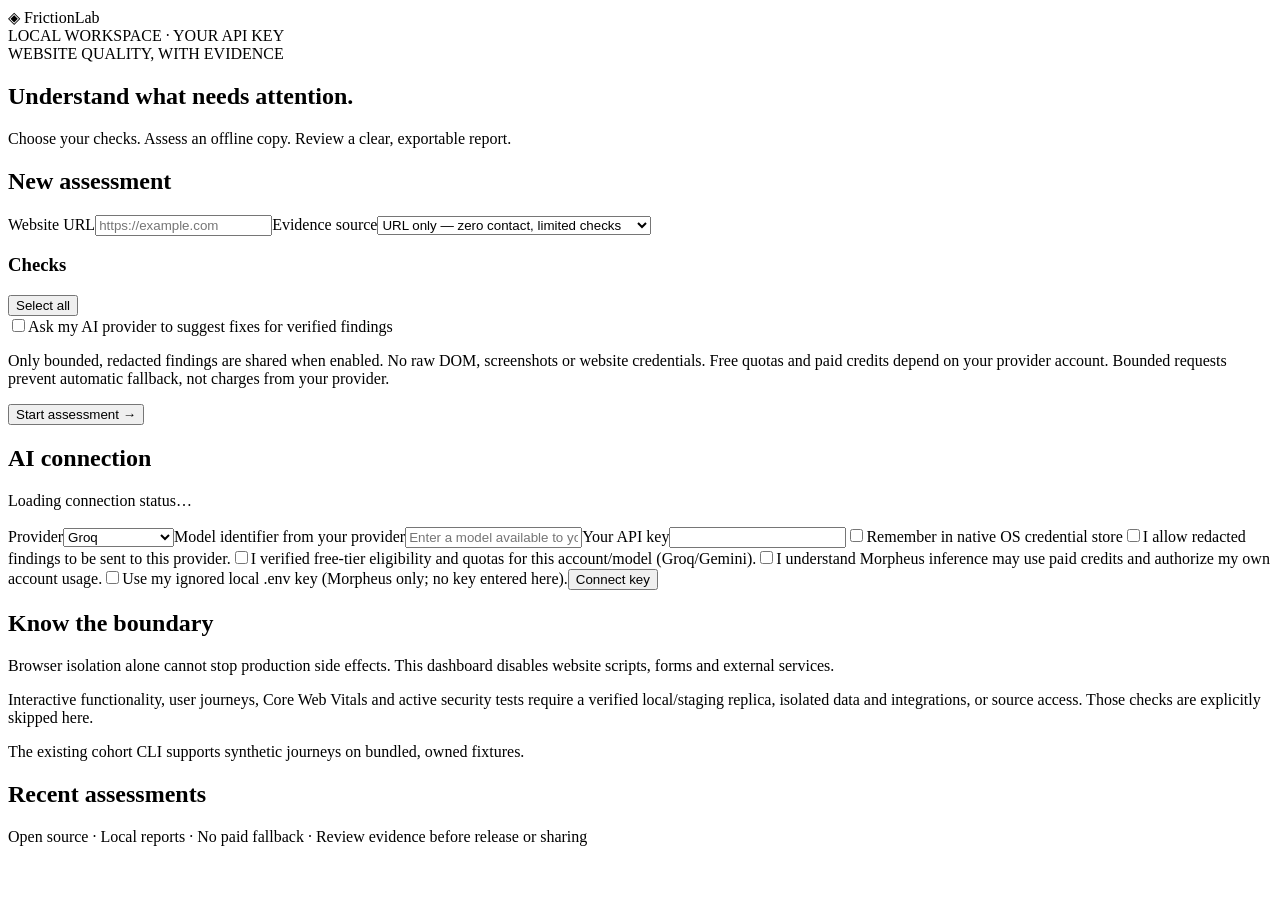
==== frictionlab/web/index.html @ 96688b62 "Add local replica preflight, Morpheus connection, and Phase 17 pilots" ====
<!doctype html><html lang="en"><head><meta charset="utf-8"><meta name="viewport" content="width=device-width, initial-scale=1"><meta name="frictionlab-token" content="__TOKEN__"><title>FrictionLab — Local website assessment</title><link rel="stylesheet" href="/assets/app.css"><script src="/assets/app.js" defer></script></head><body><header><div class="brand">◈ FrictionLab</div><span class="pill">LOCAL WORKSPACE · YOUR API KEY</span></header><main><section class="intro"><span class="eyebrow">WEBSITE QUALITY, WITH EVIDENCE</span><h1>Understand what needs attention.</h1><p>Choose your checks. Assess an offline copy. Review a clear, exportable report.</p></section><div class="layout"><section class="card"><h2>New assessment</h2><form id="assessment"><label for="url">Website URL</label><input id="url" type="url" placeholder="https://example.com" required maxlength="2048"><label for="mode">Evidence source</label><select id="mode"><option value="url_only">URL only — zero contact, limited checks</option><option value="snapshot">Offline HTML / ZIP — zero target contact</option><option value="capture">Approved public page capture — one GET</option></select><p id="scope" class="notice"></p><div id="upload-box" hidden><label for="snapshot">Upload HTML or ZIP (root index.html + relative assets)</label><input id="snapshot" type="file" accept=".html,.htm,.zip"><p class="hint">HTML up to 2 MB; ZIP up to 10 MB. Upload a copy you are authorized to inspect.</p></div><label id="capture-box" class="check" hidden><input id="capture-ok" type="checkbox">I own or have permission for this read-only endpoint and accept that a GET can affect logs or server state.</label><div class="row"><h3>Checks</h3><button id="all" type="button" class="text">Select all</button></div><div id="categories" class="checks"></div><label class="check"><input id="ai" type="checkbox">Ask my AI provider to suggest fixes for verified findings</label><p class="hint">Only bounded, redacted findings are shared when enabled. No raw DOM, screenshots or website credentials. Free quotas and paid credits depend on your provider account. Bounded requests prevent automatic fallback, not charges from your provider.</p><button id="start" class="primary" type="submit">Start assessment →</button></form><p id="error" role="alert"></p></section><aside><section class="card"><h2>AI connection</h2><p id="connection" class="hint">Loading connection status…</p><form id="configure"><label for="provider">Provider</label><select id="provider"><option value="groq">Groq</option><option value="gemini">Google Gemini</option><option value="morpheus">Morpheus</option></select><label for="model">Model identifier from your provider</label><input id="model" placeholder="Enter a model available to your account" required maxlength="120"><label for="key">Your API key</label><input id="key" type="password" autocomplete="off" required><label class="check"><input id="remember" type="checkbox">Remember in native OS credential store</label><label class="check"><input id="sharing" type="checkbox" required>I allow redacted findings to be sent to this provider.</label><label class="check"><input id="free" type="checkbox">I verified free-tier eligibility and quotas for this account/model (Groq/Gemini).</label><label class="check"><input id="billing" type="checkbox">I understand Morpheus inference may use paid credits and authorize my own account usage.</label><label class="check"><input id="local-env" type="checkbox">Use my ignored local .env key (Morpheus only; no key entered here).</label><button type="submit">Connect key</button></form><p id="key-status" role="status"></p></section><section class="card compact"><h2>Know the boundary</h2><p>Browser isolation alone cannot stop production side effects. This dashboard disables website scripts, forms and external services.</p><p>Interactive functionality, user journeys, Core Web Vitals and active security tests require a verified local/staging replica, isolated data and integrations, or source access. Those checks are explicitly skipped here.</p><p>The existing cohort CLI supports synthetic journeys on bundled, owned fixtures.</p></section></aside></div><section id="progress" class="card" hidden><div class="row"><h2 id="stage">Assessment progress</h2><button id="cancel">Cancel</button></div><progress id="bar" max="100" value="0"></progress><p id="progress-detail" role="status" aria-live="polite"></p></section><section id="results" hidden><div class="row"><h2>Assessment report</h2><div id="exports" class="exports"></div></div><div id="scorecards" class="scorecards"></div><section class="card"><h3>Issues and recommendations</h3><div id="issues"></div></section><section class="card"><h3>Every check</h3><div id="check-table"></div></section><section class="card"><h3>Scope, AI review and limitations</h3><div id="limitations"></div></section></section><section class="card"><h2>Recent assessments</h2><div id="history"></div></section></main><footer>Open source · Local reports · No paid fallback · Review evidence before release or sharing</footer></body></html>
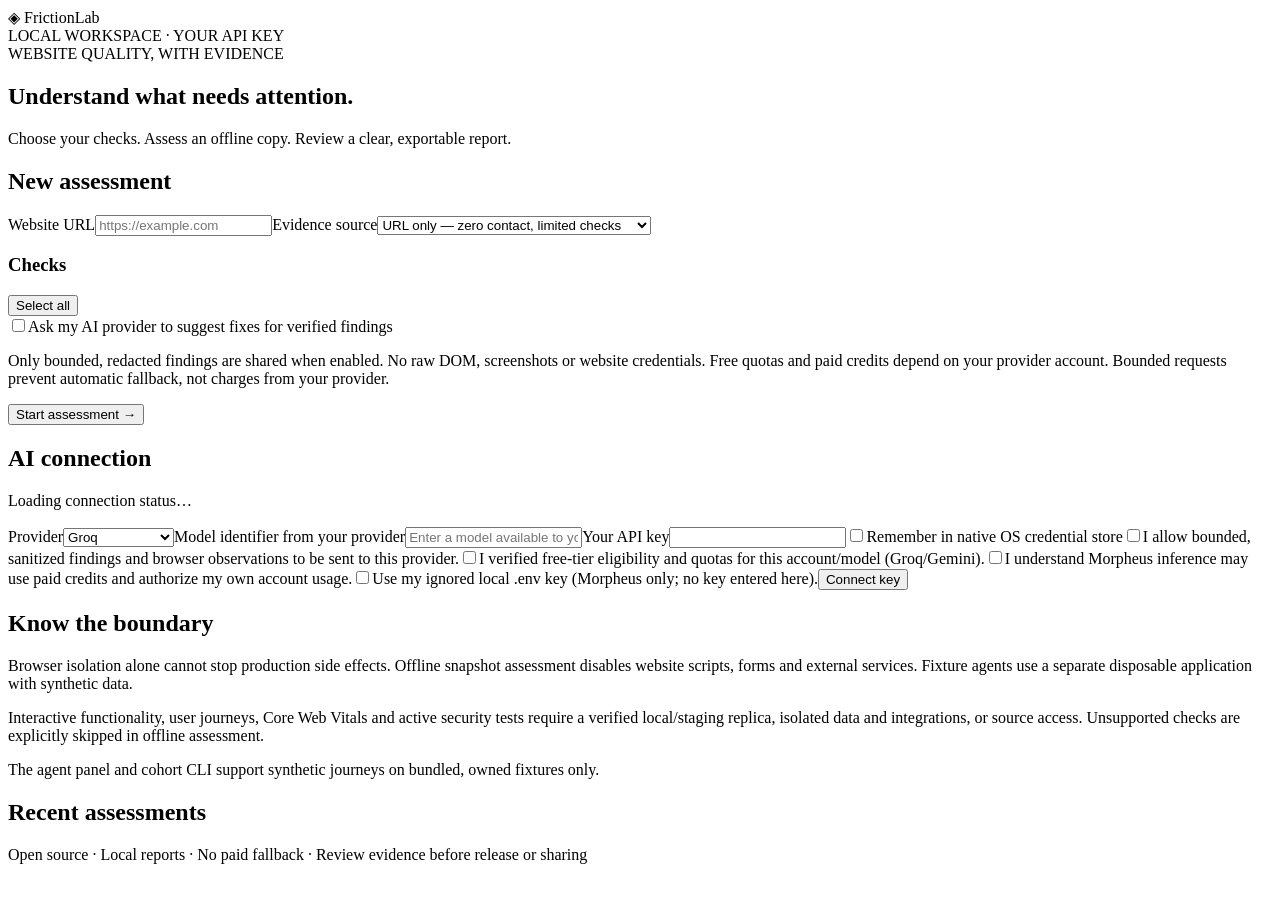
==== commit 96cbc604: "Complete local planner selection and evidence review workflow" ====
--- a/frictionlab/web/index.html
+++ b/frictionlab/web/index.html
@@ -1 +1 @@
-<!doctype html><html lang="en"><head><meta charset="utf-8"><meta name="viewport" content="width=device-width, initial-scale=1"><meta name="frictionlab-token" content="__TOKEN__"><title>FrictionLab — Local website assessment</title><link rel="stylesheet" href="/assets/app.css"><script src="/assets/app.js" defer></script></head><body><header><div class="brand">◈ FrictionLab</div><span class="pill">LOCAL WORKSPACE · YOUR API KEY</span></header><main><section class="intro"><span class="eyebrow">WEBSITE QUALITY, WITH EVIDENCE</span><h1>Understand what needs attention.</h1><p>Choose your checks. Assess an offline copy. Review a clear, exportable report.</p></section><div class="layout"><section class="card"><h2>New assessment</h2><form id="assessment"><label for="url">Website URL</label><input id="url" type="url" placeholder="https://example.com" required maxlength="2048"><label for="mode">Evidence source</label><select id="mode"><option value="url_only">URL only — zero contact, limited checks</option><option value="snapshot">Offline HTML / ZIP — zero target contact</option><option value="capture">Approved public page capture — one GET</option></select><p id="scope" class="notice"></p><div id="upload-box" hidden><label for="snapshot">Upload HTML or ZIP (root index.html + relative assets)</label><input id="snapshot" type="file" accept=".html,.htm,.zip"><p class="hint">HTML up to 2 MB; ZIP up to 10 MB. Upload a copy you are authorized to inspect.</p></div><label id="capture-box" class="check" hidden><input id="capture-ok" type="checkbox">I own or have permission for this read-only endpoint and accept that a GET can affect logs or server state.</label><div class="row"><h3>Checks</h3><button id="all" type="button" class="text">Select all</button></div><div id="categories" class="checks"></div><label class="check"><input id="ai" type="checkbox">Ask my AI provider to suggest fixes for verified findings</label><p class="hint">Only bounded, redacted findings are shared when enabled. No raw DOM, screenshots or website credentials. Free quotas and paid credits depend on your provider account. Bounded requests prevent automatic fallback, not charges from your provider.</p><button id="start" class="primary" type="submit">Start assessment →</button></form><p id="error" role="alert"></p></section><aside><section class="card"><h2>AI connection</h2><p id="connection" class="hint">Loading connection status…</p><form id="configure"><label for="provider">Provider</label><select id="provider"><option value="groq">Groq</option><option value="gemini">Google Gemini</option><option value="morpheus">Morpheus</option></select><label for="model">Model identifier from your provider</label><input id="model" placeholder="Enter a model available to your account" required maxlength="120"><label for="key">Your API key</label><input id="key" type="password" autocomplete="off" required><label class="check"><input id="remember" type="checkbox">Remember in native OS credential store</label><label class="check"><input id="sharing" type="checkbox" required>I allow redacted findings to be sent to this provider.</label><label class="check"><input id="free" type="checkbox">I verified free-tier eligibility and quotas for this account/model (Groq/Gemini).</label><label class="check"><input id="billing" type="checkbox">I understand Morpheus inference may use paid credits and authorize my own account usage.</label><label class="check"><input id="local-env" type="checkbox">Use my ignored local .env key (Morpheus only; no key entered here).</label><button type="submit">Connect key</button></form><p id="key-status" role="status"></p></section><section class="card compact"><h2>Know the boundary</h2><p>Browser isolation alone cannot stop production side effects. This dashboard disables website scripts, forms and external services.</p><p>Interactive functionality, user journeys, Core Web Vitals and active security tests require a verified local/staging replica, isolated data and integrations, or source access. Those checks are explicitly skipped here.</p><p>The existing cohort CLI supports synthetic journeys on bundled, owned fixtures.</p></section></aside></div><section id="progress" class="card" hidden><div class="row"><h2 id="stage">Assessment progress</h2><button id="cancel">Cancel</button></div><progress id="bar" max="100" value="0"></progress><p id="progress-detail" role="status" aria-live="polite"></p></section><section id="results" hidden><div class="row"><h2>Assessment report</h2><div id="exports" class="exports"></div></div><div id="scorecards" class="scorecards"></div><section class="card"><h3>Issues and recommendations</h3><div id="issues"></div></section><section class="card"><h3>Every check</h3><div id="check-table"></div></section><section class="card"><h3>Scope, AI review and limitations</h3><div id="limitations"></div></section></section><section class="card"><h2>Recent assessments</h2><div id="history"></div></section></main><footer>Open source · Local reports · No paid fallback · Review evidence before release or sharing</footer></body></html>+<!doctype html><html lang="en"><head><meta charset="utf-8"><meta name="viewport" content="width=device-width, initial-scale=1"><meta name="frictionlab-token" content="__TOKEN__"><title>FrictionLab — Local website assessment</title><link rel="stylesheet" href="/assets/app.css"><script src="/assets/app.js" defer></script></head><body><header><div class="brand">◈ FrictionLab</div><span class="pill">LOCAL WORKSPACE · YOUR API KEY</span></header><main><section class="intro"><span class="eyebrow">WEBSITE QUALITY, WITH EVIDENCE</span><h1>Understand what needs attention.</h1><p>Choose your checks. Assess an offline copy. Review a clear, exportable report.</p></section><div class="layout"><section class="card"><h2>New assessment</h2><form id="assessment"><label for="url">Website URL</label><input id="url" type="url" placeholder="https://example.com" required maxlength="2048"><label for="mode">Evidence source</label><select id="mode"><option value="url_only">URL only — zero contact, limited checks</option><option value="snapshot">Offline HTML / ZIP — zero target contact</option><option value="capture">Approved public page capture — one GET</option></select><p id="scope" class="notice"></p><div id="upload-box" hidden><label for="snapshot">Upload HTML or ZIP (root index.html + relative assets)</label><input id="snapshot" type="file" accept=".html,.htm,.zip"><p class="hint">HTML up to 2 MB; ZIP up to 10 MB. Upload a copy you are authorized to inspect.</p></div><label id="capture-box" class="check" hidden><input id="capture-ok" type="checkbox">I own or have permission for this read-only endpoint and accept that a GET can affect logs or server state.</label><div class="row"><h3>Checks</h3><button id="all" type="button" class="text">Select all</button></div><div id="categories" class="checks"></div><label class="check"><input id="ai" type="checkbox">Ask my AI provider to suggest fixes for verified findings</label><p class="hint">Only bounded, redacted findings are shared when enabled. No raw DOM, screenshots or website credentials. Free quotas and paid credits depend on your provider account. Bounded requests prevent automatic fallback, not charges from your provider.</p><button id="start" class="primary" type="submit">Start assessment →</button></form><p id="error" role="alert"></p></section><aside><section class="card"><h2>AI connection</h2><p id="connection" class="hint">Loading connection status…</p><form id="configure"><label for="provider">Provider</label><select id="provider"><option value="groq">Groq</option><option value="gemini">Google Gemini</option><option value="morpheus">Morpheus</option></select><label for="model">Model identifier from your provider</label><input id="model" placeholder="Enter a model available to your account" required maxlength="120"><label for="key">Your API key</label><input id="key" type="password" autocomplete="off" required><label class="check"><input id="remember" type="checkbox">Remember in native OS credential store</label><label class="check"><input id="sharing" type="checkbox" required>I allow bounded, sanitized findings and browser observations to be sent to this provider.</label><label class="check"><input id="free" type="checkbox">I verified free-tier eligibility and quotas for this account/model (Groq/Gemini).</label><label class="check"><input id="billing" type="checkbox">I understand Morpheus inference may use paid credits and authorize my own account usage.</label><label class="check"><input id="local-env" type="checkbox">Use my ignored local .env key (Morpheus only; no key entered here).</label><button type="submit">Connect key</button></form><p id="key-status" role="status"></p></section><section class="card compact"><h2>Know the boundary</h2><p>Browser isolation alone cannot stop production side effects. Offline snapshot assessment disables website scripts, forms and external services. Fixture agents use a separate disposable application with synthetic data.</p><p>Interactive functionality, user journeys, Core Web Vitals and active security tests require a verified local/staging replica, isolated data and integrations, or source access. Unsupported checks are explicitly skipped in offline assessment.</p><p>The agent panel and cohort CLI support synthetic journeys on bundled, owned fixtures only.</p></section></aside></div><section id="progress" class="card" hidden><div class="row"><h2 id="stage">Assessment progress</h2><button id="cancel">Cancel</button></div><progress id="bar" max="100" value="0"></progress><p id="progress-detail" role="status" aria-live="polite"></p></section><section id="results" hidden><div class="row"><h2>Assessment report</h2><div id="exports" class="exports"></div></div><div id="scorecards" class="scorecards"></div><section class="card"><h3>Issues and recommendations</h3><div id="issues"></div></section><section class="card"><h3>Every check</h3><div id="check-table"></div></section><section class="card"><h3>Scope, AI review and limitations</h3><div id="limitations"></div></section></section><section class="card"><h2>Recent assessments</h2><div id="history"></div></section></main><footer>Open source · Local reports · No paid fallback · Review evidence before release or sharing</footer></body></html>
